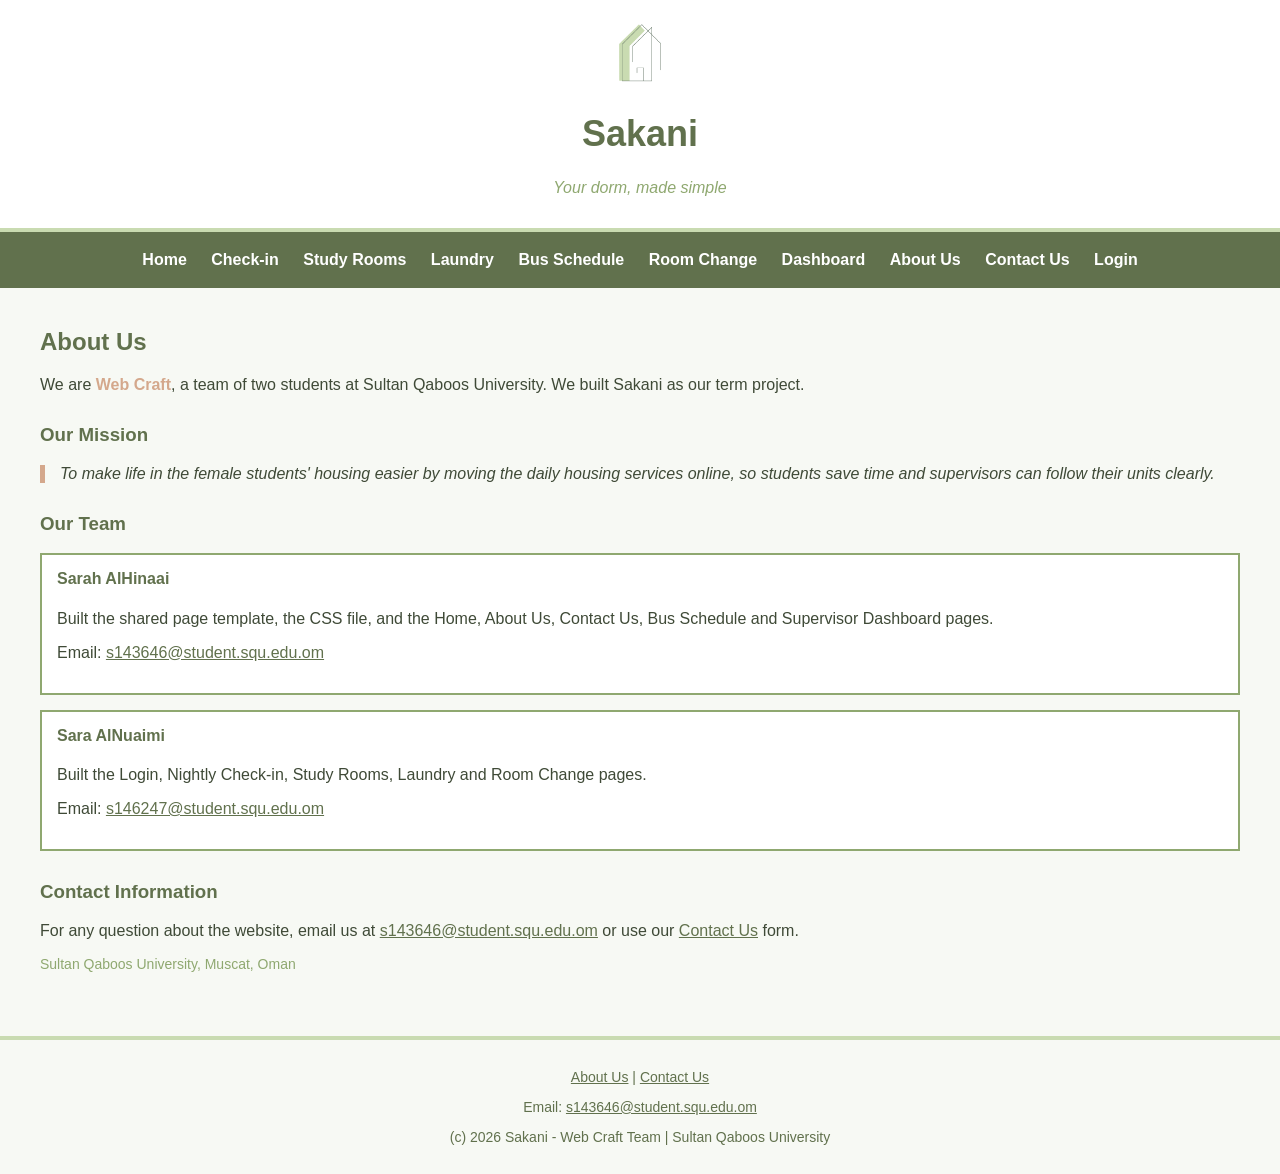
==== about.html @ b31edf59 "Add files via upload" ====
<!DOCTYPE html>
<html>
<head>
    <meta charset="UTF-8">
    <meta name="viewport" content="width=device-width, initial-scale=1.0">
    <title>Sakani - About Us</title>
    <link rel="stylesheet" href="css/style.css">
 
    <!-- Internal CSS: these styles are for this page only -->
    <style type="text/css">
        div.main h3 {
            color: #61714D;
            margin-top: 30px;
        }
 
        div.member {
            background-color: white;
            border: 2px solid #8FA870;
            padding: 15px;
            margin-bottom: 15px;
        }
 
        div.member h4 {
            color: #61714D;
            margin-top: 0px;
        }
 
        p.mission {
            border-left: 5px solid #D4A88C;
            padding-left: 15px;
            font-style: italic;
        }
    </style>
</head>
<body>
 
    <div class="header">
        <!-- logo + site name -->
        <img src="images/sakani_icon.PNG" alt="Sakani logo" id="logo">
        <h1>Sakani</h1>
        <p>Your dorm, made simple</p>
    </div>
 
    <div class="menu">
        <!-- navigation links -->
        <ul>
            <li><a href="index.html">Home</a></li>
            <li><a href="checkin.html">Check-in</a></li>
            <li><a href="study-rooms.html">Study Rooms</a></li>
            <li><a href="laundry.html">Laundry</a></li>
            <li><a href="bus.html">Bus Schedule</a></li>
            <li><a href="room-change.html">Room Change</a></li>
            <li><a href="dashboard.html">Dashboard</a></li>
            <li><a href="about.html">About Us</a></li>
            <li><a href="contact.html">Contact Us</a></li>
            <li><a href="login.html">Login</a></li>
        </ul>
    </div>
 
    <div class="main">
        <!-- page content -->
        <h2>About Us</h2>
        <p>We are <span class="highlight">Web Craft</span>, a team of two students at Sultan Qaboos University.
           We built Sakani as our term project.</p>
 
        <h3>Our Mission</h3>
        <p class="mission">To make life in the female students' housing easier by moving the daily
           housing services online, so students save time and supervisors can follow their units clearly.</p>
 
        <h3>Our Team</h3>
        <div class="member">
            <h4>Sarah AlHinaai</h4>
            <p>Built the shared page template, the CSS file, and the Home, About Us, Contact Us,
               Bus Schedule and Supervisor Dashboard pages.</p>
            <p>Email: <a href="mailto:s143646@student.squ.edu.om">s143646@student.squ.edu.om</a></p>
        </div>
 
        <div class="member">
            <h4>Sara AlNuaimi</h4>
            <p>Built the Login, Nightly Check-in, Study Rooms, Laundry and Room Change pages.</p>
            <p>Email: <a href="mailto:s146247@student.squ.edu.om">s146247@student.squ.edu.om</a></p>
        </div>
 
        <h3>Contact Information</h3>
        <p>For any question about the website, email us at
           <a href="mailto:s143646@student.squ.edu.om">s143646@student.squ.edu.om</a>
           or use our <a href="contact.html">Contact Us</a> form.</p>
 

        <p style="color: #8FA870; font-size: 14px;">Sultan Qaboos University, Muscat, Oman</p>
    </div>
 
    <div class="footer">
        <!-- footer content -->
        <p><a href="about.html">About Us</a> | <a href="contact.html">Contact Us</a></p>
        <p>Email: <a href="mailto:s143646@student.squ.edu.om">s143646@student.squ.edu.om</a></p>
        <p>(c) 2026 Sakani - Web Craft Team | Sultan Qaboos University</p>
    </div>
 
</body>
</html>
---- css/style.css ----
/* ===== Whole page ===== */
* {
    font-family: Arial, Helvetica, sans-serif;
}

body {
    background-color: #F7F9F4;
    color: #3F4A37;
    margin: 0px;
}

/* ===== Header ===== */
div.header {
    background-color: white;
    text-align: center;
    padding: 15px;
    border-bottom: 4px solid #C9DBB1;
}

div.header h1 {
    color: #61714D;
    font-size: 36px;
}

div.header p {
    color: #8FA870;
    font-style: italic;
}

/* ===== Menu ===== */
div.menu {
    background-color: #61714D;
    text-align: center;
    padding: 12px;
}

div.menu ul {
    list-style-type: none;
    margin: 0px;
    padding: 0px;
    line-height: 200%;
}

div.menu li {
    display: inline;
    margin: 0px 10px;
}

div.menu a {
    color: white;
    text-decoration: none;
    font-weight: bold;
}

/* ===== Footer ===== */
div.footer {
    text-align: center;
    padding: 15px;
    margin-top: 30px;
    border-top: 4px solid #C9DBB1;
    font-size: 14px;
    color: #61714D;
}

/* ===== Main content ===== */
div.main {
    padding: 20px 40px;
}

div.main h2 {
    color: #61714D;
}

/* ===== Link states (all links) ===== */
a:link {
    color: #61714D;
}

a:visited {
    color: #8FA870;
}

a:hover {
    color: #D4A88C;
}

a:active {
    color: #3F4A37;
}

/* ===== Menu link hover ===== */
div.menu a:hover {
    color: #D4A88C;
    text-decoration: underline;
}
/* ===== id selector ===== */
#logo {
    width: 70px;
}
/* ===== Generic selector ===== */
.highlight {
    color: #D4A88C;
    font-weight: bold;
}
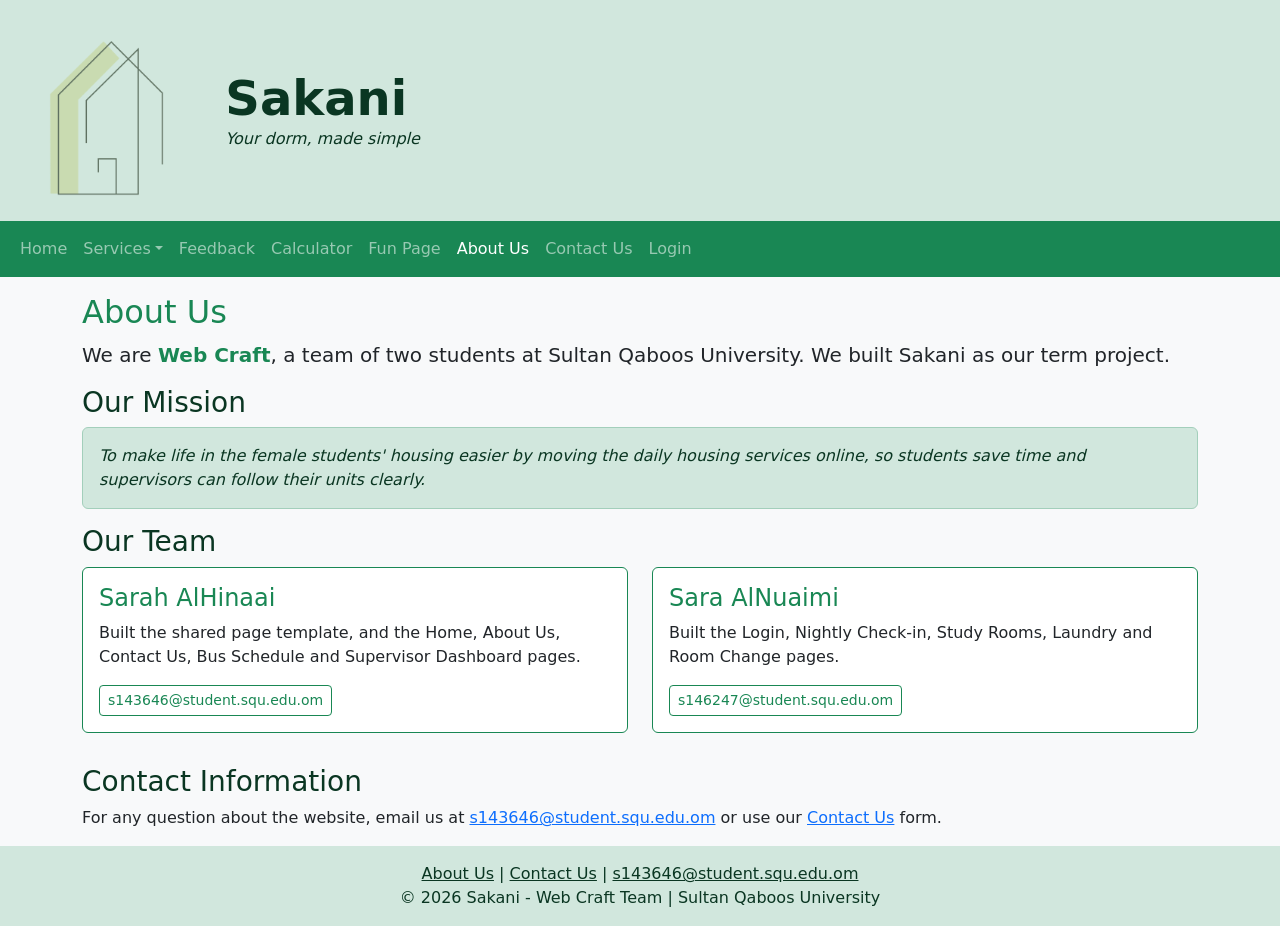
==== commit 1f6dc36e: "Convert About Us page" ====
--- a/about.html
+++ b/about.html
@@ -1,101 +1,114 @@
-<!DOCTYPE html>
-<html>
-<head>
-    <meta charset="UTF-8">
-    <meta name="viewport" content="width=device-width, initial-scale=1.0">
-    <title>Sakani - About Us</title>
-    <link rel="stylesheet" href="css/style.css">
- 
-    <!-- Internal CSS: these styles are for this page only -->
-    <style type="text/css">
-        div.main h3 {
-            color: #61714D;
-            margin-top: 30px;
-        }
- 
-        div.member {
-            background-color: white;
-            border: 2px solid #8FA870;
-            padding: 15px;
-            margin-bottom: 15px;
-        }
- 
-        div.member h4 {
-            color: #61714D;
-            margin-top: 0px;
-        }
- 
-        p.mission {
-            border-left: 5px solid #D4A88C;
-            padding-left: 15px;
-            font-style: italic;
-        }
-    </style>
-</head>
-<body>
- 
-    <div class="header">
-        <!-- logo + site name -->
-        <img src="images/sakani_icon.PNG" alt="Sakani logo" id="logo">
-        <h1>Sakani</h1>
-        <p>Your dorm, made simple</p>
-    </div>
- 
-    <div class="menu">
-        <!-- navigation links -->
-        <ul>
-            <li><a href="index.html">Home</a></li>
-            <li><a href="checkin.html">Check-in</a></li>
-            <li><a href="study-rooms.html">Study Rooms</a></li>
-            <li><a href="laundry.html">Laundry</a></li>
-            <li><a href="bus.html">Bus Schedule</a></li>
-            <li><a href="room-change.html">Room Change</a></li>
-            <li><a href="dashboard.html">Dashboard</a></li>
-            <li><a href="about.html">About Us</a></li>
-            <li><a href="contact.html">Contact Us</a></li>
-            <li><a href="login.html">Login</a></li>
-        </ul>
-    </div>
- 
-    <div class="main">
-        <!-- page content -->
-        <h2>About Us</h2>
-        <p>We are <span class="highlight">Web Craft</span>, a team of two students at Sultan Qaboos University.
-           We built Sakani as our term project.</p>
- 
-        <h3>Our Mission</h3>
-        <p class="mission">To make life in the female students' housing easier by moving the daily
-           housing services online, so students save time and supervisors can follow their units clearly.</p>
- 
-        <h3>Our Team</h3>
-        <div class="member">
-            <h4>Sarah AlHinaai</h4>
-            <p>Built the shared page template, the CSS file, and the Home, About Us, Contact Us,
-               Bus Schedule and Supervisor Dashboard pages.</p>
-            <p>Email: <a href="mailto:s143646@student.squ.edu.om">s143646@student.squ.edu.om</a></p>
-        </div>
- 
-        <div class="member">
-            <h4>Sara AlNuaimi</h4>
-            <p>Built the Login, Nightly Check-in, Study Rooms, Laundry and Room Change pages.</p>
-            <p>Email: <a href="mailto:s146247@student.squ.edu.om">s146247@student.squ.edu.om</a></p>
-        </div>
- 
-        <h3>Contact Information</h3>
-        <p>For any question about the website, email us at
-           <a href="mailto:s143646@student.squ.edu.om">s143646@student.squ.edu.om</a>
-           or use our <a href="contact.html">Contact Us</a> form.</p>
- 
-
-        <p style="color: #8FA870; font-size: 14px;">Sultan Qaboos University, Muscat, Oman</p>
-    </div>
- 
-    <div class="footer">
-        <!-- footer content -->
-        <p><a href="about.html">About Us</a> | <a href="contact.html">Contact Us</a></p>
-        <p>Email: <a href="mailto:s143646@student.squ.edu.om">s143646@student.squ.edu.om</a></p>
-        <p>(c) 2026 Sakani - Web Craft Team | Sultan Qaboos University</p>
-    </div>
- 
-</body>
-</html>+<!DOCTYPE html>
+<html lang="en">
+<head>
+  <meta charset="UTF-8">
+  <meta name="viewport" content="width=device-width, initial-scale=1">
+  <title>Sakani - About Us</title>
+  <link href="https://cdn.jsdelivr.net/npm/bootstrap@5.3.8/dist/css/bootstrap.min.css" rel="stylesheet">
+  <script src="https://cdn.jsdelivr.net/npm/bootstrap@5.3.8/dist/js/bootstrap.bundle.min.js"></script>
+</head>
+<body class="bg-light">
+
+  
+  <div class="container-fluid bg-success-subtle">
+    <div class="row align-items-center">
+      <div class="col-4 col-sm-3 col-lg-2 mt-3 mb-3">
+        <img src="images/sakani_icon.PNG" alt="Sakani logo" class="img-fluid mx-auto d-block">
+      </div>
+      <div class="col-8 col-sm-9 col-lg-10 mt-3 mb-3">
+        <h1 class="display-5 fw-bold text-success-emphasis mb-0">Sakani</h1>
+        <p class="fst-italic text-success-emphasis mb-0">Your dorm, made simple</p>
+      </div>
+    </div>
+  </div>
+
+  
+  <nav class="navbar navbar-expand-lg bg-success navbar-dark">
+    <div class="container-fluid">
+      <button class="navbar-toggler" type="button" data-bs-toggle="collapse" data-bs-target="#mainMenu">
+        <span class="navbar-toggler-icon"></span>
+      </button>
+      <div class="collapse navbar-collapse" id="mainMenu">
+        <ul class="navbar-nav">
+          <li class="nav-item"><a class="nav-link" href="index.html">Home</a></li>
+          <li class="nav-item dropdown">
+            <a class="nav-link dropdown-toggle" href="#" data-bs-toggle="dropdown">Services</a>
+            <ul class="dropdown-menu">
+              <li><a class="dropdown-item" href="checkin.html">Nightly Check-in</a></li>
+              <li><a class="dropdown-item" href="study-rooms.html">Study Rooms</a></li>
+              <li><a class="dropdown-item" href="laundry.html">Laundry</a></li>
+              <li><a class="dropdown-item" href="bus.html">Bus Schedule</a></li>
+              <li><a class="dropdown-item" href="room-change.html">Room Change</a></li>
+              <li><hr class="dropdown-divider"></li>
+              <li><a class="dropdown-item" href="dashboard.html">Supervisor Dashboard</a></li>
+            </ul>
+          </li>
+          <li class="nav-item"><a class="nav-link" href="questionnaire.html">Feedback</a></li>
+          <li class="nav-item"><a class="nav-link" href="calculate.html">Calculator</a></li>
+          <li class="nav-item"><a class="nav-link" href="funpage.html">Fun Page</a></li>
+          <li class="nav-item"><a class="nav-link active" href="about.html">About Us</a></li>
+          <li class="nav-item"><a class="nav-link" href="contact.html">Contact Us</a></li>
+          <li class="nav-item"><a class="nav-link" href="login.html">Login</a></li>
+        </ul>
+      </div>
+    </div>
+  </nav>
+
+  <!-- ===== Main content ===== -->
+  <div class="container mt-3 mb-3">
+
+    <h2 class="text-success">About Us</h2>
+    <p class="fs-5">We are <span class="fw-bold text-success">Web Craft</span>, a team of two students at Sultan Qaboos University.
+      We built Sakani as our term project.</p>
+
+    <!-- Mission box -->
+    <h3 class="text-success-emphasis mt-3">Our Mission</h3>
+    <div class="alert alert-success fst-italic">
+      To make life in the female students' housing easier by moving the daily
+      housing services online, so students save time and supervisors can follow their units clearly.
+    </div>
+
+    <!-- card for each member -->
+    <h3 class="text-success-emphasis mt-3">Our Team</h3>
+    <div class="row">
+      <div class="col-md-6 mb-3">
+        <div class="card border-success">
+          <div class="card-body">
+            <h4 class="card-title text-success">Sarah AlHinaai</h4>
+            <p class="card-text">Built the shared page template, and the Home, About Us, Contact Us,
+              Bus Schedule and Supervisor Dashboard pages.</p>
+            <a href="mailto:s143646@student.squ.edu.om" class="btn btn-outline-success btn-sm">s143646@student.squ.edu.om</a>
+          </div>
+        </div>
+      </div>
+      <div class="col-md-6 mb-3">
+        <div class="card border-success">
+          <div class="card-body">
+            <h4 class="card-title text-success">Sara AlNuaimi</h4>
+            <p class="card-text">Built the Login, Nightly Check-in, Study Rooms, Laundry and Room Change pages.</p>
+            <a href="mailto:s146247@student.squ.edu.om" class="btn btn-outline-success btn-sm">s146247@student.squ.edu.om</a>
+          </div>
+        </div>
+      </div>
+    </div>
+
+    <h3 class="text-success-emphasis mt-3">Contact Information</h3>
+    <p>For any question about the website, email us at
+      <a href="mailto:s143646@student.squ.edu.om">s143646@student.squ.edu.om</a>
+      or use our <a href="contact.html">Contact Us</a> form.</p>
+  </div>
+
+  <!-- ===== Footer ===== -->
+  <div class="container-fluid bg-success-subtle text-success-emphasis text-center">
+    <div class="row">
+      <div class="col mt-3 mb-3">
+        <a href="about.html" class="text-success-emphasis">About Us</a> |
+        <a href="contact.html" class="text-success-emphasis">Contact Us</a> |
+        <a href="mailto:s143646@student.squ.edu.om" class="text-success-emphasis">s143646@student.squ.edu.om</a>
+        <p class="mb-0">&copy; 2026 Sakani - Web Craft Team | Sultan Qaboos University</p>
+      </div>
+    </div>
+  </div>
+
+</body>
+</html>
